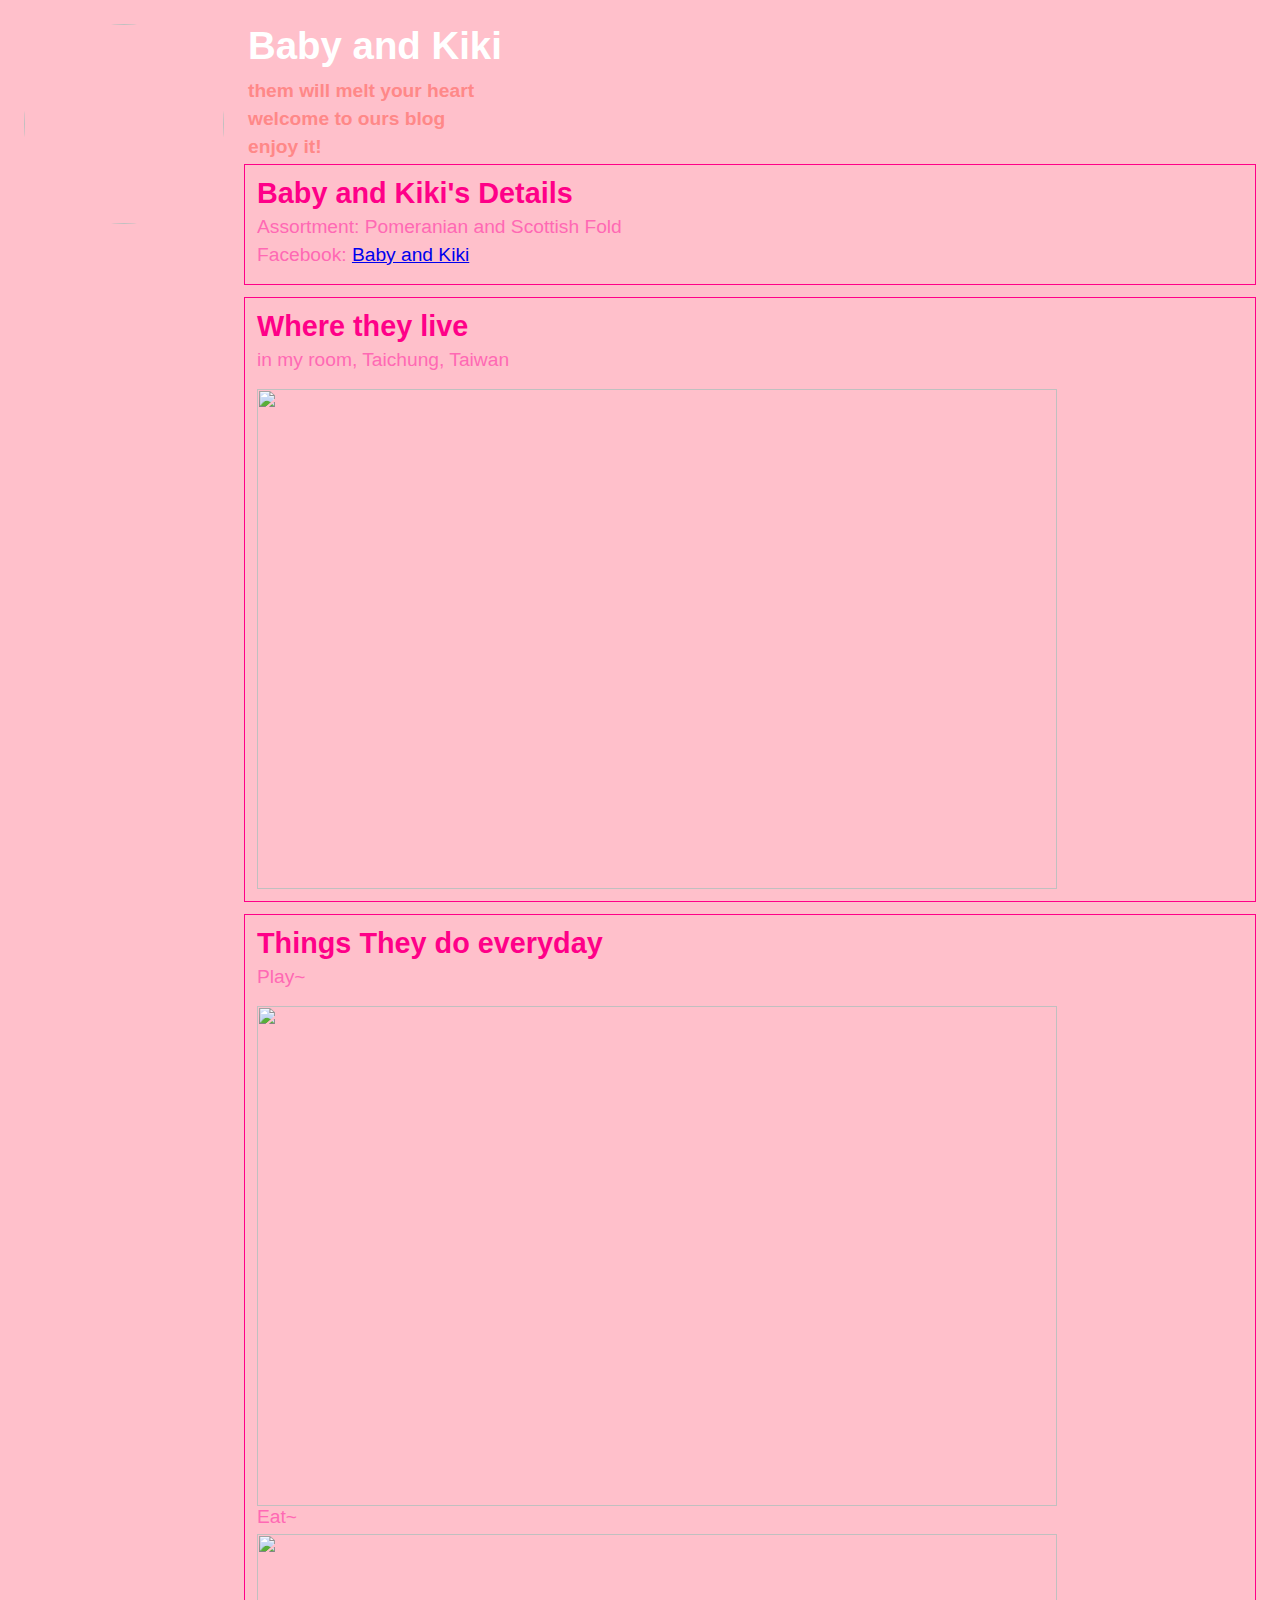
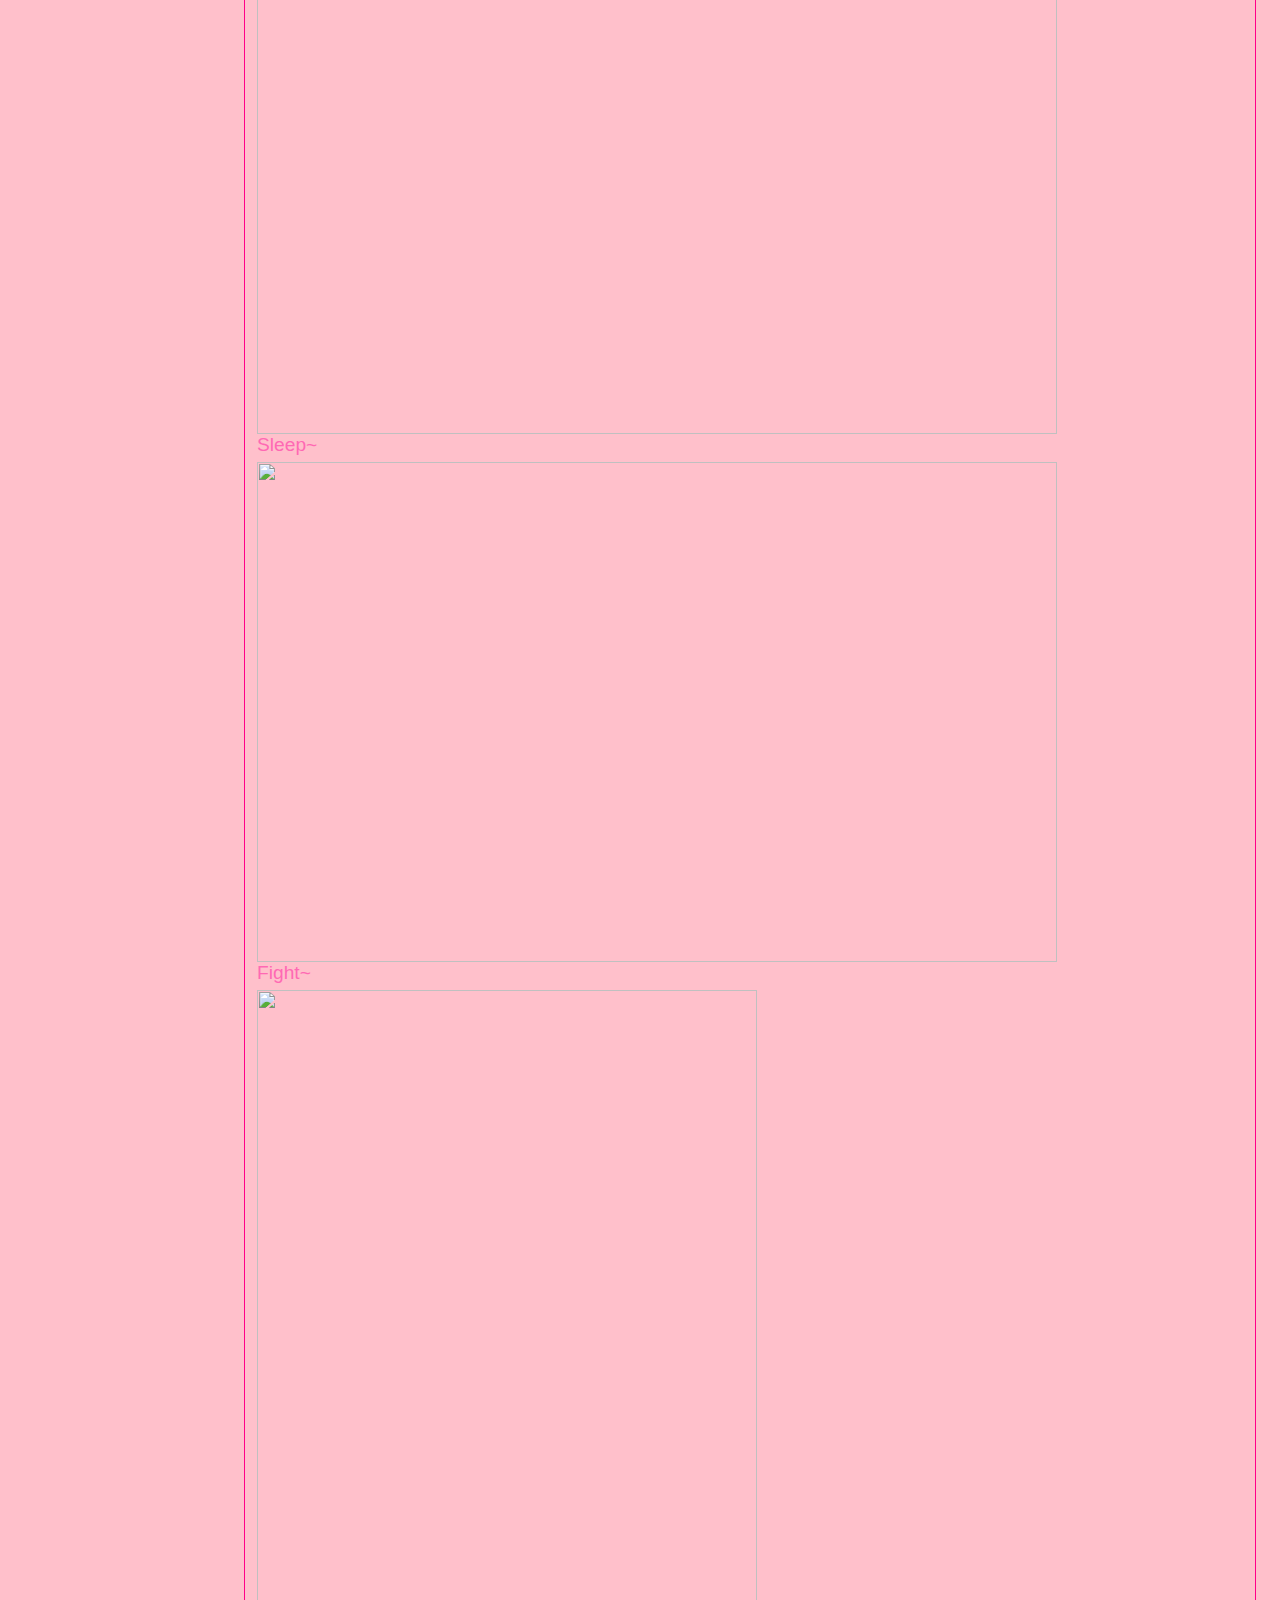
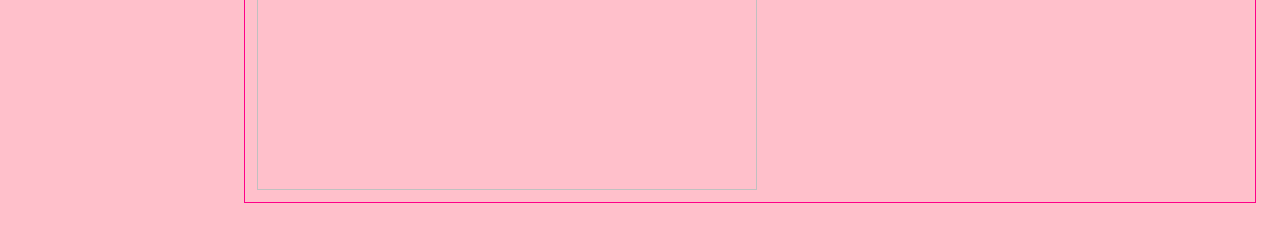
==== index.html @ 39912957 "pushing website to git" ====
<html>

<head>
	<link rel="stylesheet" type="text/css" href="index.css">
	<title>Baby and Kiki</title>
</head>

<body>
	<img class="profile-pic" src="/Users/apple/Downloads/11703100_858500330900803_177293981507440903_n.jpg"/>
    <h1>Baby and Kiki</h1>
	<h4>them will melt your heart</h2>
	<h4>welcome to ours blog</h2>
	<h4>enjoy it!</h3>

	<div>
		<h2>Baby and Kiki's Details</h2>
		<p>Assortment: Pomeranian and Scottish Fold</p>
		<p>Facebook: <a href="http://www.facebook.com/Babykikilife">Baby and Kiki</a></p>
		</div>

			<div>
				<h2>Where they live</h2>
				<p>in my room, Taichung, Taiwan</p>
				<img class="media" height="500 " width="800" src="/Users/apple/Downloads/10960334_772781519472685_6215521617712737409_o.jpg" />
			</div>

			<div>
				<h2>Things They do everyday</h2>
				<p>Play~</p>
				<img class="media" height="500 " width="800" src="/Users/apple/Downloads/11902414_867185296698973_8590257382623200728_n.jpg" />

					<p>Eat~</p>
					<img height="500 " width="800" src="/Users/apple/Downloads/11219145_819318631485640_3964049077854444296_n.jpg" />

					<p>Sleep~</p>
					<img  height="500 " width="800" src="/Users/apple/Downloads/11188168_814382845312552_9173747481444973081_n.jpg" />

					<p>Fight~</p>
					<img height="800 " width="500" src="/Users/apple/Downloads/10984985_823793934371443_4266465972265810412_n.jpg" />

				</div>


</body>

</html>
---- index.css ----
* {
	margin: 0;
}
body {
	background-color: #FFC0CB;
	font-family: proxima-nova, 'Helvetica Neue', Helvetica, Arial, sans-serif;
	font-size: 1.2rem;
	margin: 24px;
}

 .profile-pic{
	border-radius: 100px;
	height: 200px;
	width: 200px;
	float: left;
	margin-right: 24px;
}

h1 {
	color: #FFFFFF;
	margin-bottom: 12px;
}

h2 {
	color: #FF0088;
	margin-bottom: 6px;
}

h4 {
	color: #FF8888;
	margin-bottom: 6px;
}

p {
	color: #FF69B4;
	margin-bottom: 6px;
}


div {
  margin-left: 220px;
  border: solid 1px #FF0088;
  margin-bottom: 12px;
  padding: 12px;
}

.media {
  max-width:100%;
  max-height:100%;
  margin-top: 12px;
}
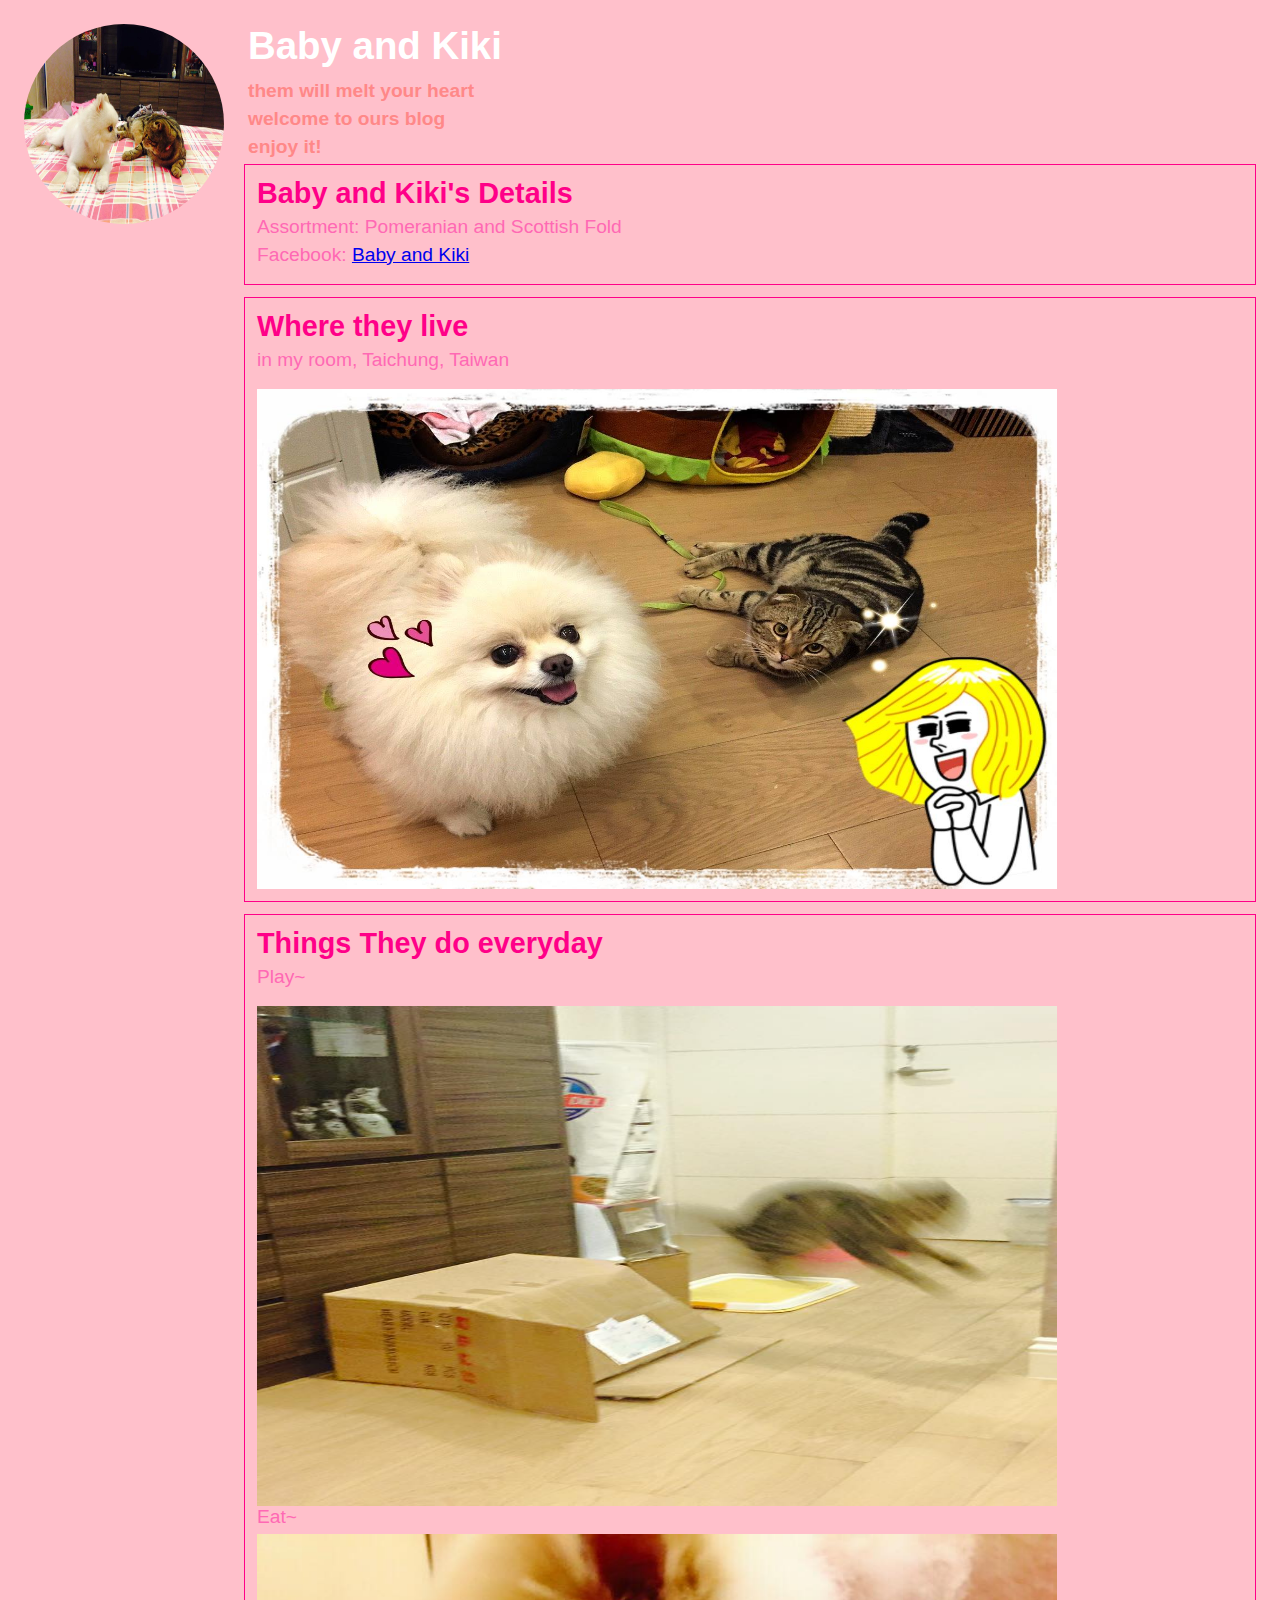
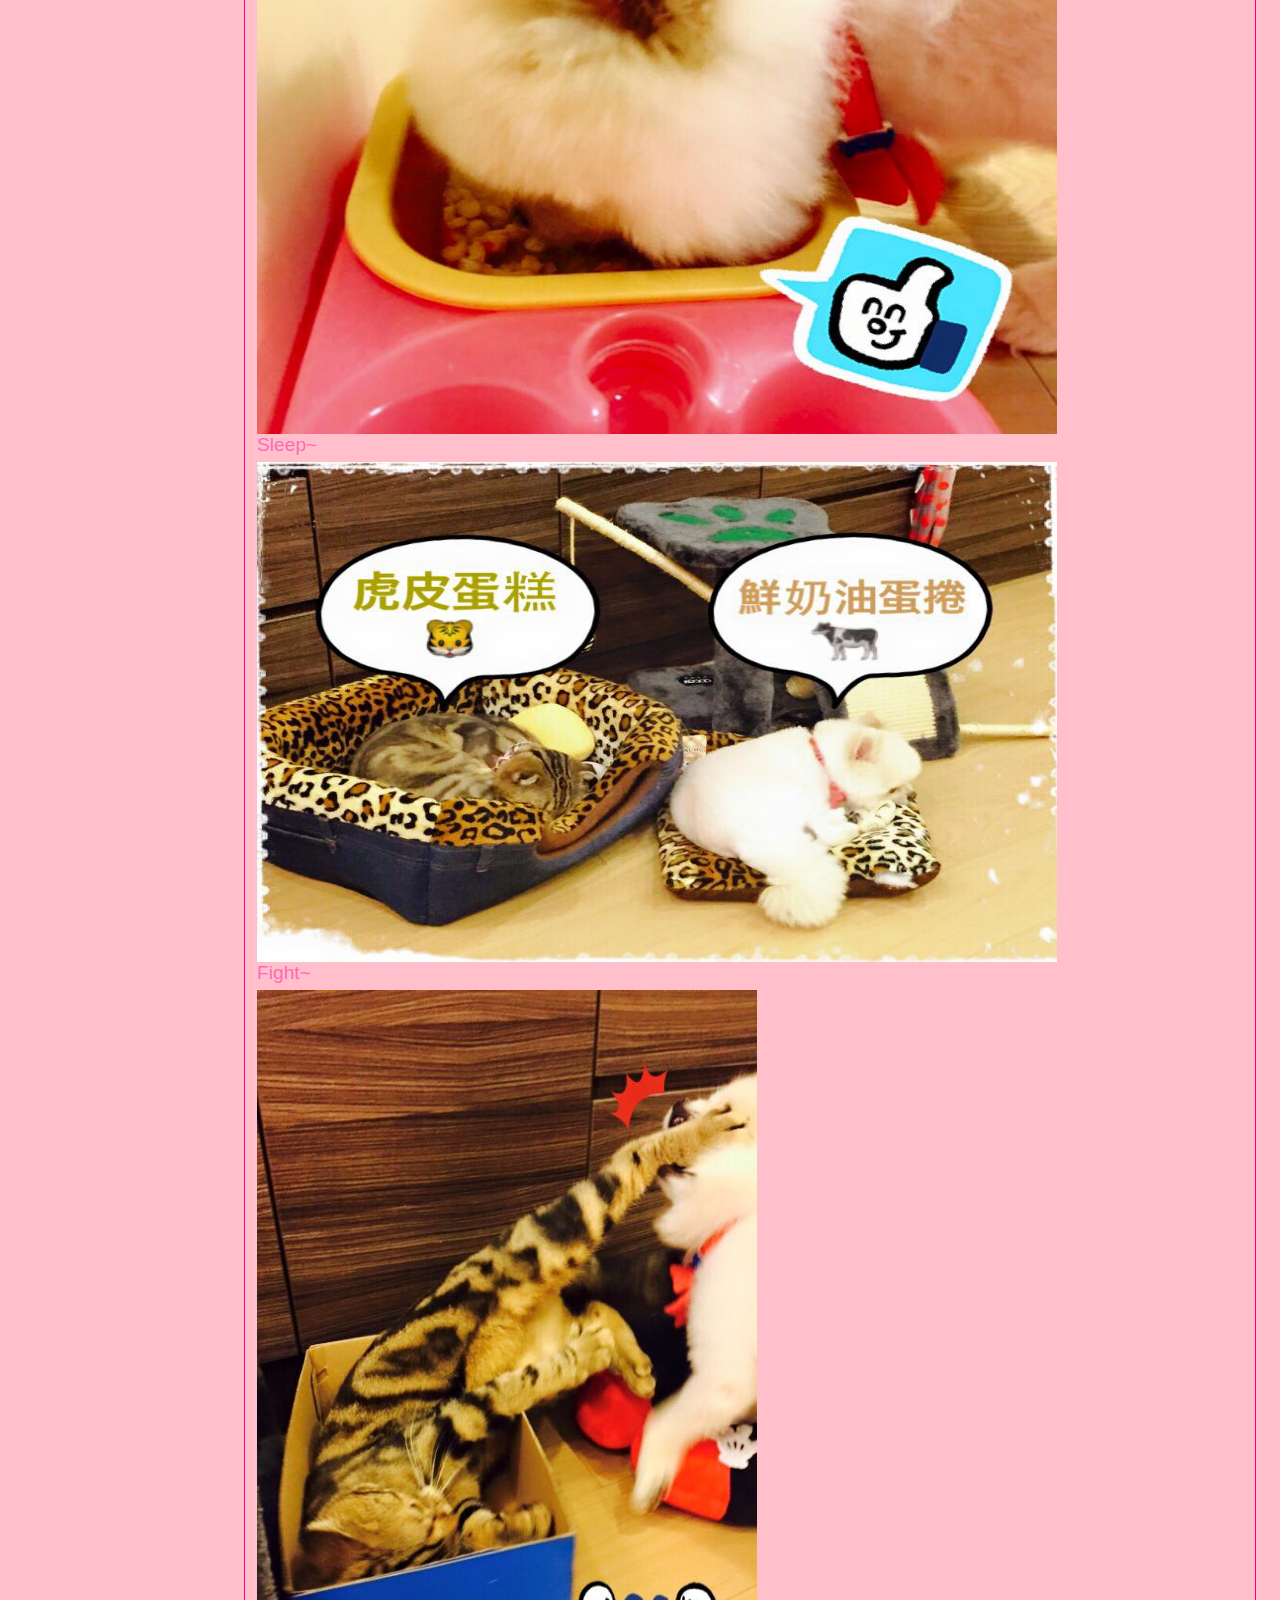
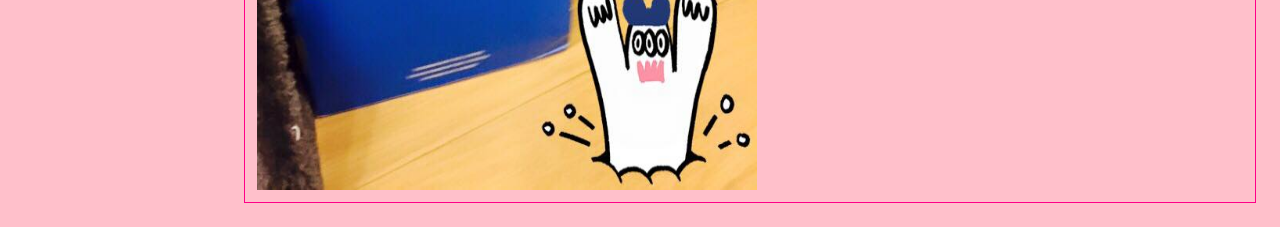
==== commit b44aa690: "add image" ====
--- a/index.html
+++ b/index.html
@@ -6,7 +6,7 @@
 </head>
 
 <body>
-	<img class="profile-pic" src="/Users/apple/Downloads/11703100_858500330900803_177293981507440903_n.jpg"/>
+	<img class="profile-pic" src="./11703100_858500330900803_177293981507440903_n.jpg"/>
     <h1>Baby and Kiki</h1>
 	<h4>them will melt your heart</h2>
 	<h4>welcome to ours blog</h2>
@@ -21,22 +21,22 @@
 			<div>
 				<h2>Where they live</h2>
 				<p>in my room, Taichung, Taiwan</p>
-				<img class="media" height="500 " width="800" src="/Users/apple/Downloads/10960334_772781519472685_6215521617712737409_o.jpg" />
+				<img class="media" height="500 " width="800" src="./10960334_772781519472685_6215521617712737409_o.jpg" />
 			</div>
 
 			<div>
 				<h2>Things They do everyday</h2>
 				<p>Play~</p>
-				<img class="media" height="500 " width="800" src="/Users/apple/Downloads/11902414_867185296698973_8590257382623200728_n.jpg" />
+				<img class="media" height="500 " width="800" src="./11902414_867185296698973_8590257382623200728_n.jpg" />
 
 					<p>Eat~</p>
-					<img height="500 " width="800" src="/Users/apple/Downloads/11219145_819318631485640_3964049077854444296_n.jpg" />
+					<img height="500 " width="800" src="./11219145_819318631485640_3964049077854444296_n.jpg" />
 
 					<p>Sleep~</p>
-					<img  height="500 " width="800" src="/Users/apple/Downloads/11188168_814382845312552_9173747481444973081_n.jpg" />
+					<img  height="500 " width="800" src="./11188168_814382845312552_9173747481444973081_n.jpg" />
 
 					<p>Fight~</p>
-					<img height="800 " width="500" src="/Users/apple/Downloads/10984985_823793934371443_4266465972265810412_n.jpg" />
+					<img height="800 " width="500" src="./10984985_823793934371443_4266465972265810412_n.jpg" />
 
 				</div>
 
